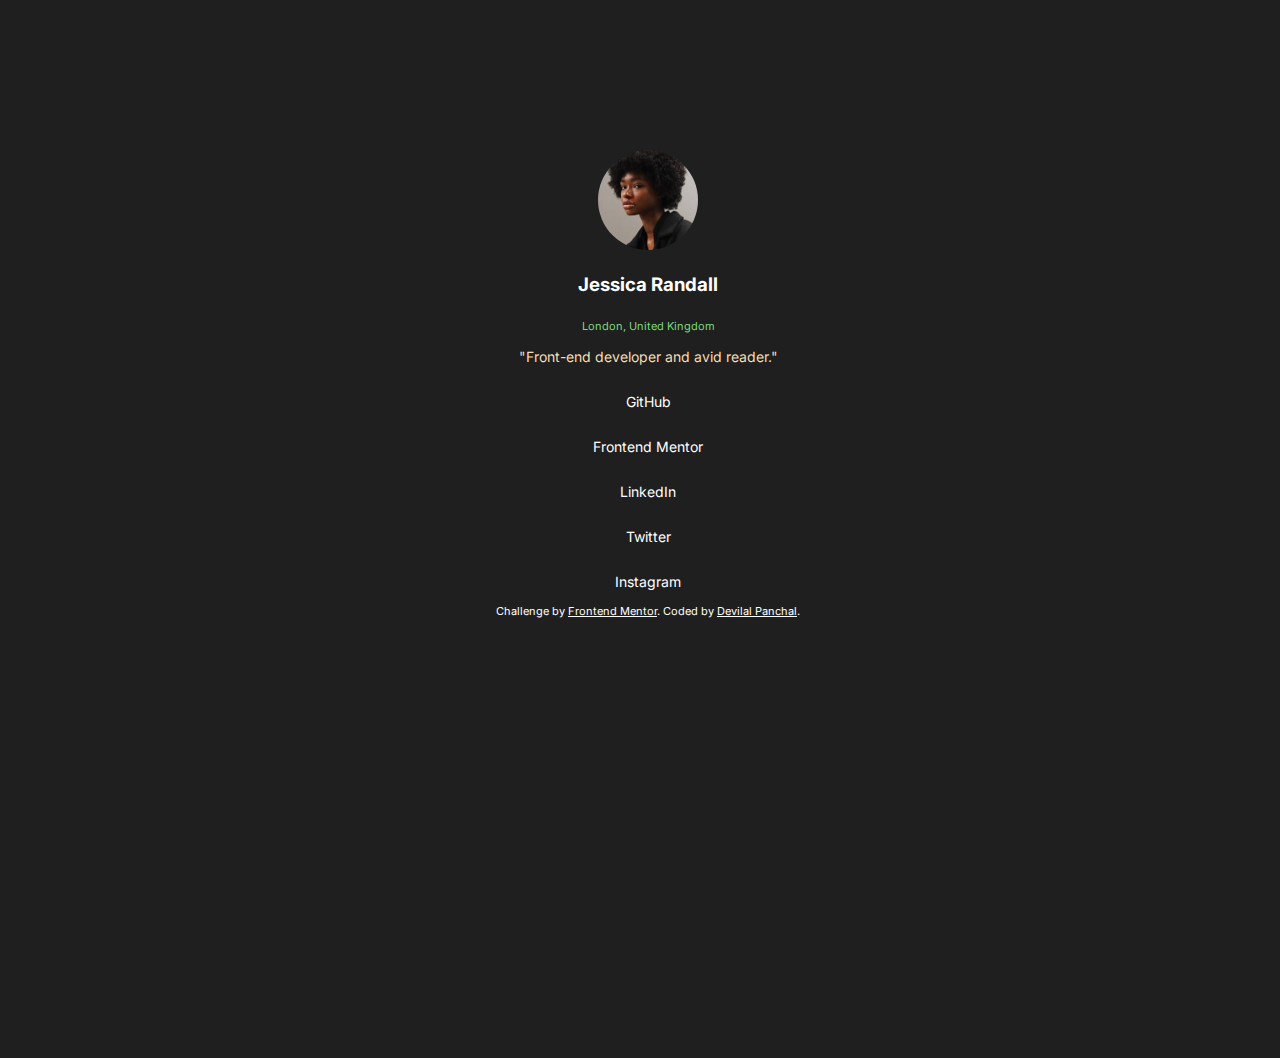
==== index.html @ ae0179f0 "change  files" ====
<!DOCTYPE html>
<html lang="en">

<head>
  <meta charset="UTF-8">
  <meta name="viewport" content="width=device-width, initial-scale=1.0">
  <!-- displays site properly based on user's device -->

  <link rel="icon" type="image/png" sizes="32x32" href="./assets/images/favicon-32x32.png">

  <title>Frontend Mentor | Social links profile</title>
<link rel="stylesheet" href="style.css">
<link rel="preconnect" href="https://fonts.googleapis.com">
<link rel="preconnect" href="https://fonts.gstatic.com" crossorigin>
<link href="https://fonts.googleapis.com/css2?family=Inter:wght@100..900&family=Raleway:wght@500&family=Red+Hat+Display:wght@300&family=Rubik&family=Ubuntu&display=swap" rel="stylesheet">

</head>

<body>


  <div class="main-container">
    <div class="icon"><img src="avatar-jessica.jpeg" alt=""></div>
    <div class="icon">
      <h3>
        Jessica Randall

      </h3>
    </div>
    <div class="icon">
      <span>
        London, United Kingdom

      </span>
    </div>
    <div class="icon">
      <p class="frontend">
        "Front-end developer and avid reader."

      </p>
    </div>
    <div class="icon">
      <p>
        GitHub

      </p>
    </div>
    <div class="icon">
      <p>
        Frontend Mentor

      </p>
    </div>
    <div class="icon">
      <p>
        LinkedIn

      </p>
    </div>
    <div class="icon">
      <p>
        Twitter

      </p>
    </div>
    <div class="icon">
      <p>
        Instagram

      </p>
    </div>

  </div>


  <div class="attribution">
    Challenge by <a href="https://www.frontendmentor.io?ref=challenge" target="_blank">Frontend Mentor</a>.
    Coded by <a href="#">Devilal Panchal</a>.
  </div>
</body>

</html>
---- style.css ----
body{

    background-color:var(--DarkGrey);
      font-family: "Inter", sans-serif;
      font-optical-sizing: auto;
      font-weight: 400;
      font-style: normal;
      font-variation-settings:
        "slnt" 0;
        width: 100%;
        height: 100vh;
    
    }
    :root {
    
    --White: hsl(0, 0%, 100%);
    --Grey: hsl(0, 0%, 20%);
    --DarkGrey: hsl(0, 0%, 12%);
    --Black: hsl(0, 0%, 8%);
    }
    .attribution {
        font-size: 11px;
        text-align: center;
        color: var(--White);
      }
    
      .attribution a {
        color: hsl(228, 45%, 44%);
        color: var(--White);
    
      }
      .main-container
      {
    
        display: flex;
        justify-content: center;
        align-items: center;
        flex-direction: column;
        margin-top: 150px;
        gap: space-between;
      }
      img{
        width: 100px;
        height: 100px;
        border-radius: 50%;
      }
      p{
        color: var(--White);
        font-size: 14px;
      }
      h3{
        color: var(--White);
      }
      span{
        font-size: 11px;
        color: rgb(123, 219, 123);
      }
      .frontend{
        color: wheat;
      }
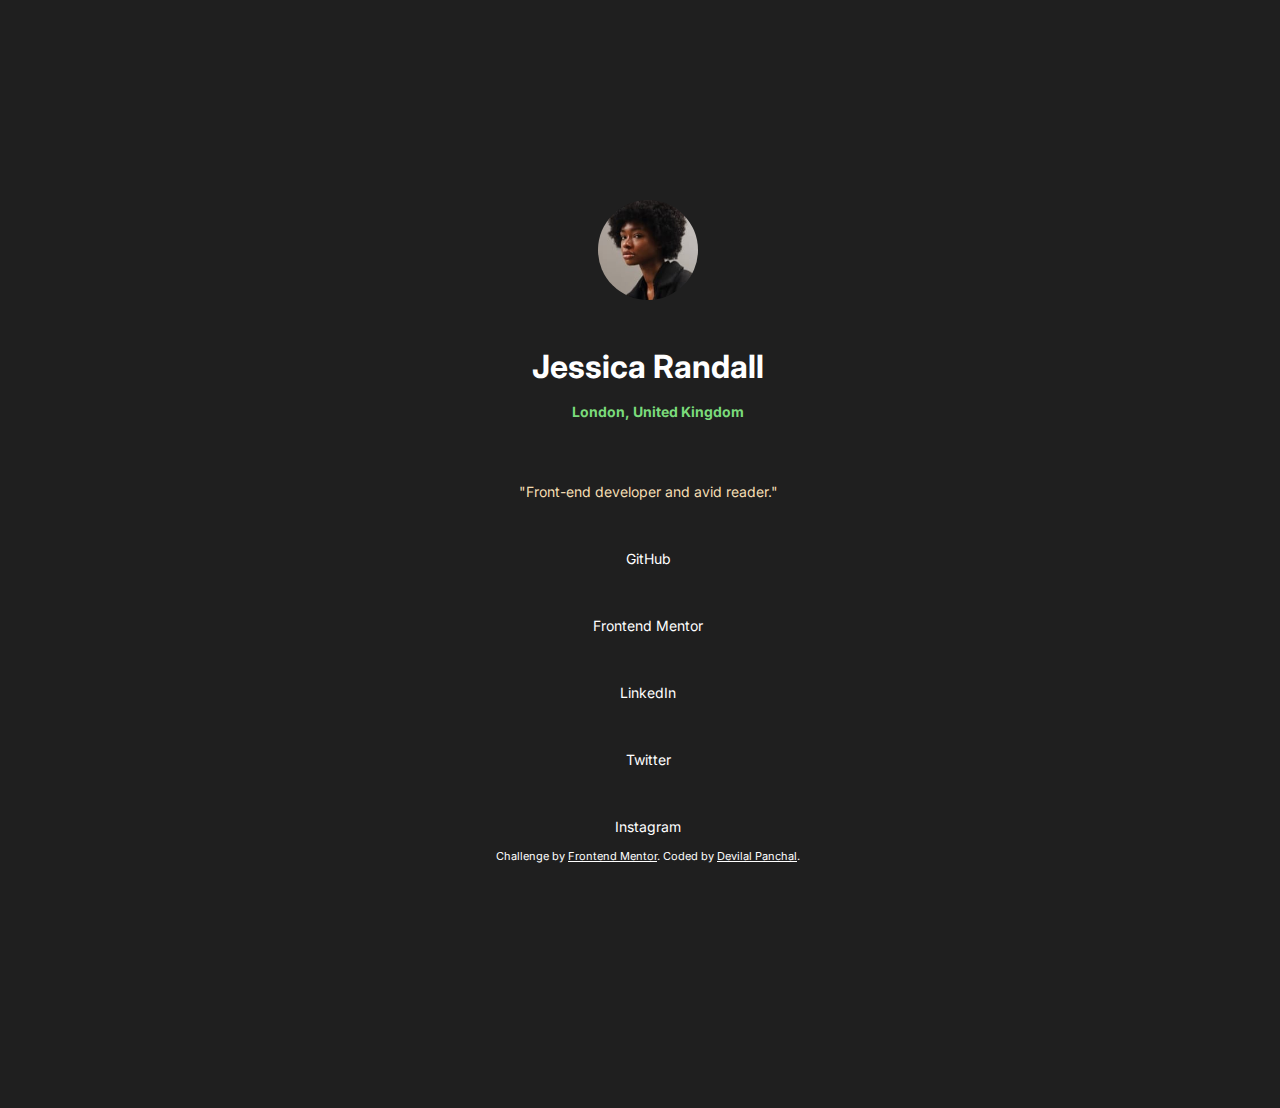
==== commit bc552a80: "changes in file width and hight" ====
--- a/index.html
+++ b/index.html
@@ -22,17 +22,18 @@
   <div class="main-container">
     <div class="icon"><img src="avatar-jessica.jpeg" alt=""></div>
     <div class="icon">
-      <h3>
+      <h1>
         Jessica Randall
 
-      </h3>
+      </h>
+      <div class="icon">
+        <span>
+          London, United Kingdom
+  
+        </span>
+      </div>
     </div>
-    <div class="icon">
-      <span>
-        London, United Kingdom
-
-      </span>
-    </div>
+    
     <div class="icon">
       <p class="frontend">
         "Front-end developer and avid reader."
--- a/style.css
+++ b/style.css
@@ -1,62 +1,67 @@
+body {
+    background-color: var(--DarkGrey);
+    font-family: "Inter", sans-serif;
+    font-optical-sizing: auto;
+    font-weight: 400;
+    font-style: normal;
+    font-variation-settings:
+    "slnt" 0;
+    width: 100%;
+    height: 100vh;
+}
 
+:root {
 
-body{
-
-    background-color:var(--DarkGrey);
-      font-family: "Inter", sans-serif;
-      font-optical-sizing: auto;
-      font-weight: 400;
-      font-style: normal;
-      font-variation-settings:
-        "slnt" 0;
-        width: 100%;
-        height: 100vh;
-    
-    }
-    :root {
-    
     --White: hsl(0, 0%, 100%);
     --Grey: hsl(0, 0%, 20%);
     --DarkGrey: hsl(0, 0%, 12%);
     --Black: hsl(0, 0%, 8%);
-    }
-    .attribution {
-        font-size: 11px;
-        text-align: center;
-        color: var(--White);
-      }
-    
-      .attribution a {
-        color: hsl(228, 45%, 44%);
-        color: var(--White);
-    
-      }
-      .main-container
-      {
-    
-        display: flex;
-        justify-content: center;
-        align-items: center;
-        flex-direction: column;
-        margin-top: 150px;
-        gap: space-between;
-      }
-      img{
-        width: 100px;
-        height: 100px;
-        border-radius: 50%;
-      }
-      p{
-        color: var(--White);
-        font-size: 14px;
-      }
-      h3{
-        color: var(--White);
-      }
-      span{
-        font-size: 11px;
-        color: rgb(123, 219, 123);
-      }
-      .frontend{
-        color: wheat;
-      }+}
+
+.attribution {
+    bottom:0px;
+    font-size: 11px;
+    text-align: center;
+    color: var(--White);
+}
+
+.attribution a {
+    color: hsl(228, 45%, 44%);
+    color: var(--White);
+
+}
+
+.main-container {
+
+    display: flex;
+    justify-content: center;
+    align-items: center;
+    flex-direction: column;
+    margin-top: 200px;
+    gap: 22px;
+}
+
+img {
+    width: 100px;
+    height: 100px;
+    border-radius: 50%;
+}
+
+p {
+    color: var(--White);
+    font-size: 14px;
+}
+
+h1 {
+    color: var(--White);
+}
+
+span {
+    margin-left: 40px;
+    font-size: 14px;
+    color: rgb(123, 219, 123);
+}
+
+.frontend {
+    color: wheat;
+}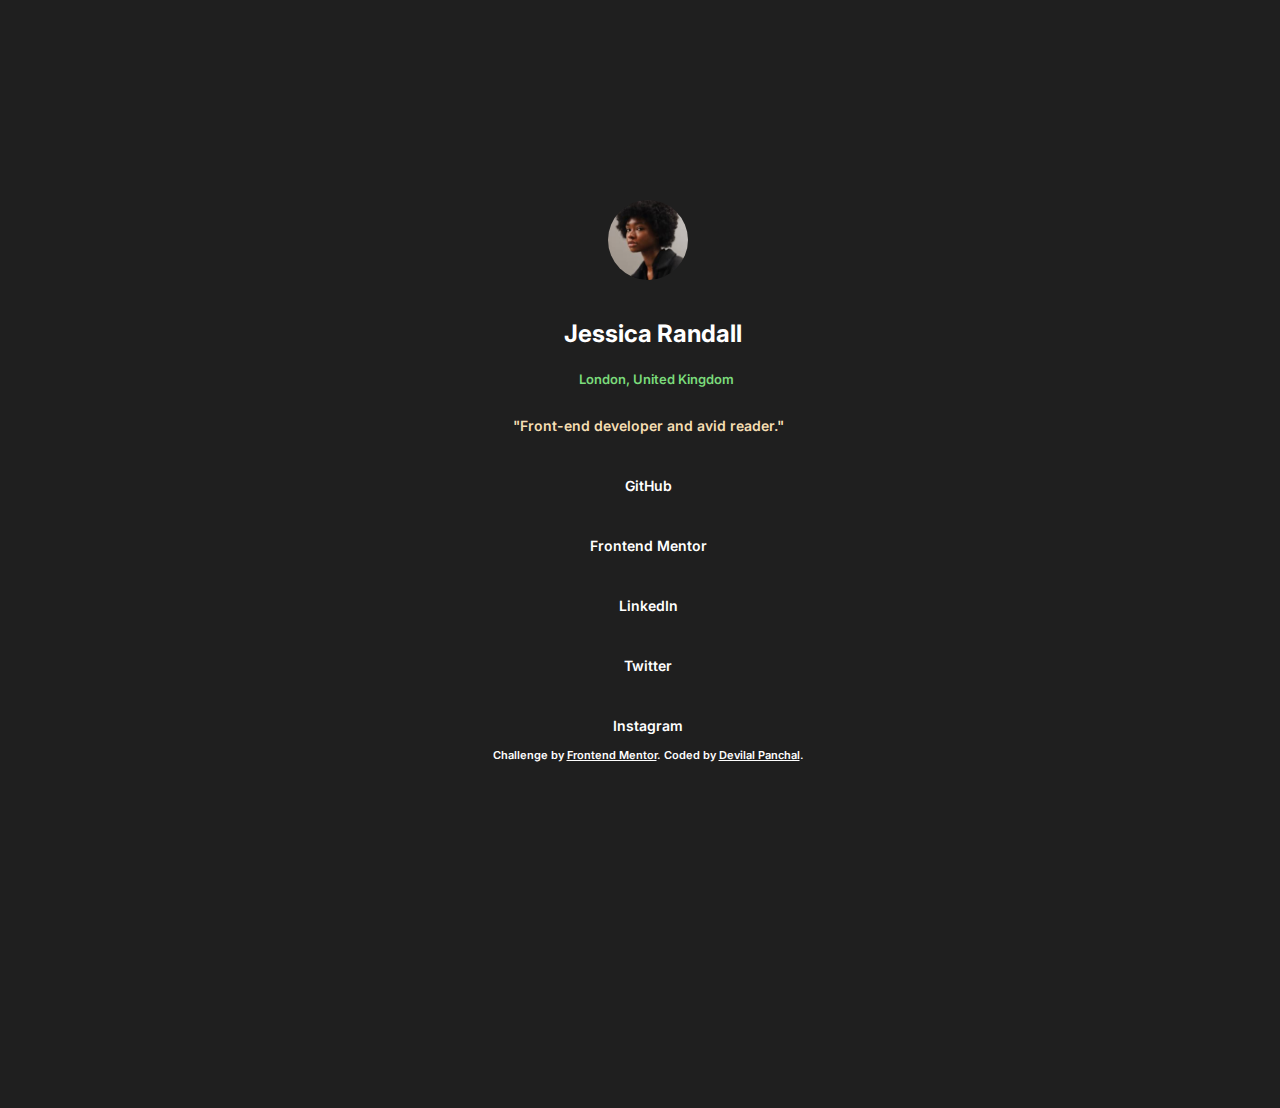
==== commit 75189fc5: "changes in file width and hight" ====
--- a/index.html
+++ b/index.html
@@ -22,10 +22,10 @@
   <div class="main-container">
     <div class="icon"><img src="avatar-jessica.jpeg" alt=""></div>
     <div class="icon">
-      <h1>
+      <h2 >
         Jessica Randall
 
-      </h>
+      </h2>
       <div class="icon">
         <span>
           London, United Kingdom
--- a/style.css
+++ b/style.css
@@ -2,7 +2,7 @@
     background-color: var(--DarkGrey);
     font-family: "Inter", sans-serif;
     font-optical-sizing: auto;
-    font-weight: 400;
+    font-weight: 600;
     font-style: normal;
     font-variation-settings:
     "slnt" 0;
@@ -38,12 +38,12 @@
     align-items: center;
     flex-direction: column;
     margin-top: 200px;
-    gap: 22px;
+    gap: 15px;
 }
 
 img {
-    width: 100px;
-    height: 100px;
+    width: 80px;
+    height: 80px;
     border-radius: 50%;
 }
 
@@ -52,13 +52,14 @@
     font-size: 14px;
 }
 
-h1 {
+h2 {
+    margin-left: 10px;
     color: var(--White);
 }
 
 span {
-    margin-left: 40px;
-    font-size: 14px;
+    margin-left: 25px;
+    font-size: 13px;
     color: rgb(123, 219, 123);
 }
 
